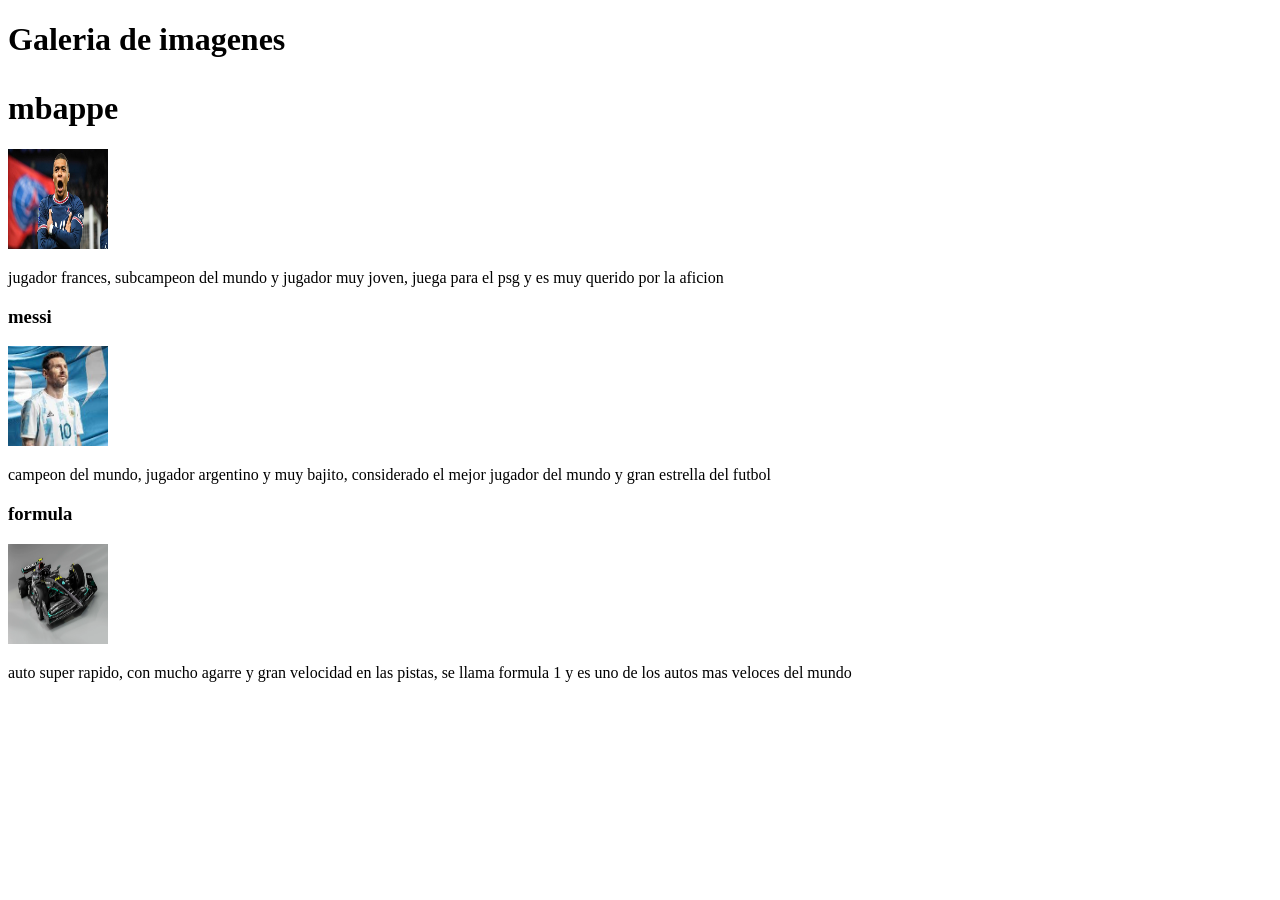
==== index.html @ 024c3510 "Imagenes filtros" ====
<!DOCTYPE html>
<html>
  <head>
    <link rel="stylesheet" href="style.css" />
    <meta charset="utf-8" />
  </head>

  <title>
    Galería de imágenes
  </title>

  <body>
    <h1>Galeria de imagenes<h1>
      <p/>
      <h1>mbappe</h1>
    <img id="imagen1" src="imagenes/mbappe.jpeg" width="100px" height="100px" />
    <p id="p1">
      jugador frances, subcampeon del mundo y jugador muy joven, juega para el
      psg y es muy querido por la aficion
    </p>
    <h3>messi</h3>
    <img id="imagen2" src="imagenes/messi.jpg" width="100px" height="100px" />
    <p id="p2">
      campeon del mundo, jugador argentino y muy bajito, considerado el mejor
      jugador del mundo y gran estrella del futbol
    </p>
    <h3>formula</h3>
    <img
      id="imagen3"
      src="imagenes/formula 1.webp"
      width="100px"
      height="100px"
    />
    <p id="p3">
        auto super rapido, con mucho agarre y gran velocidad en las pistas, se
        llama formula 1 y es uno de los autos mas veloces del mundo
      
  </body>
</html>
---- style.css ----
#titulo {
  color: red;
  font-size: 1200px;
  text-align: center;
  background-color: blue;
  text-shadow: 10px 12px black;
}
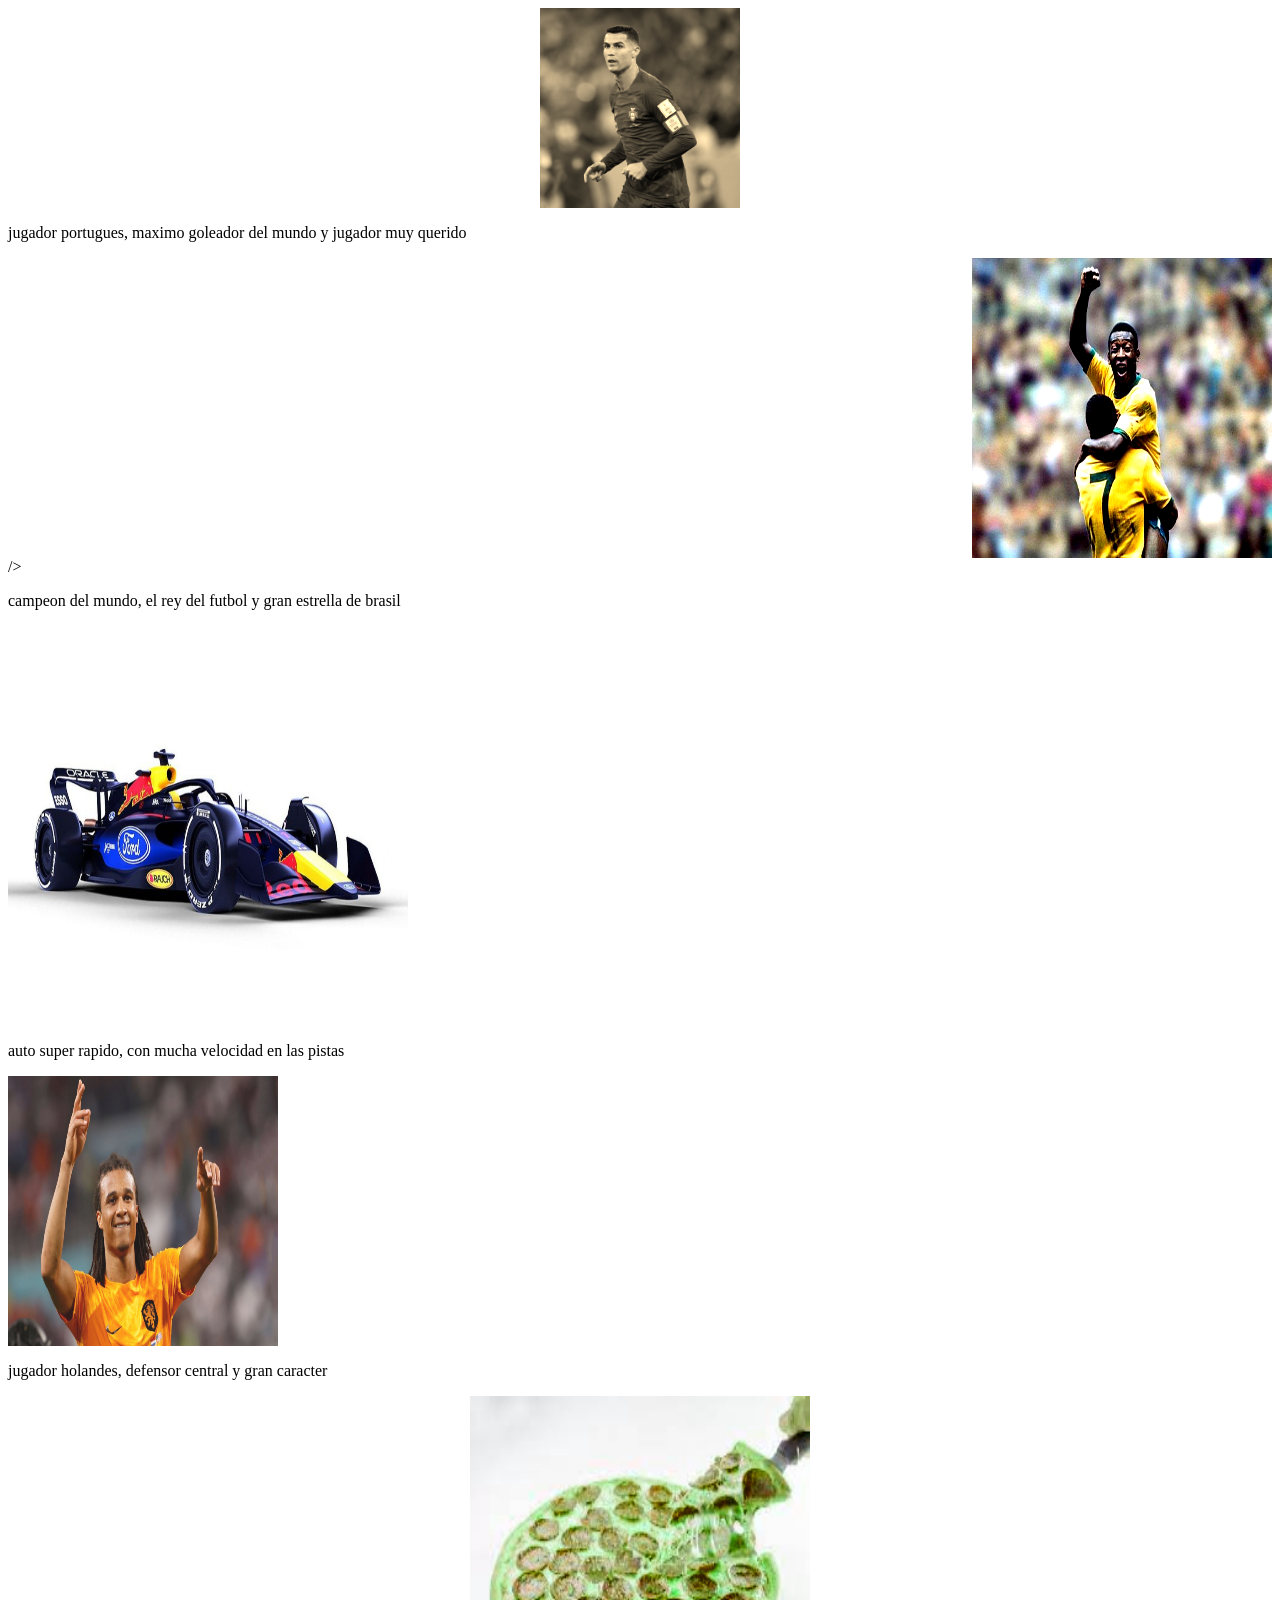
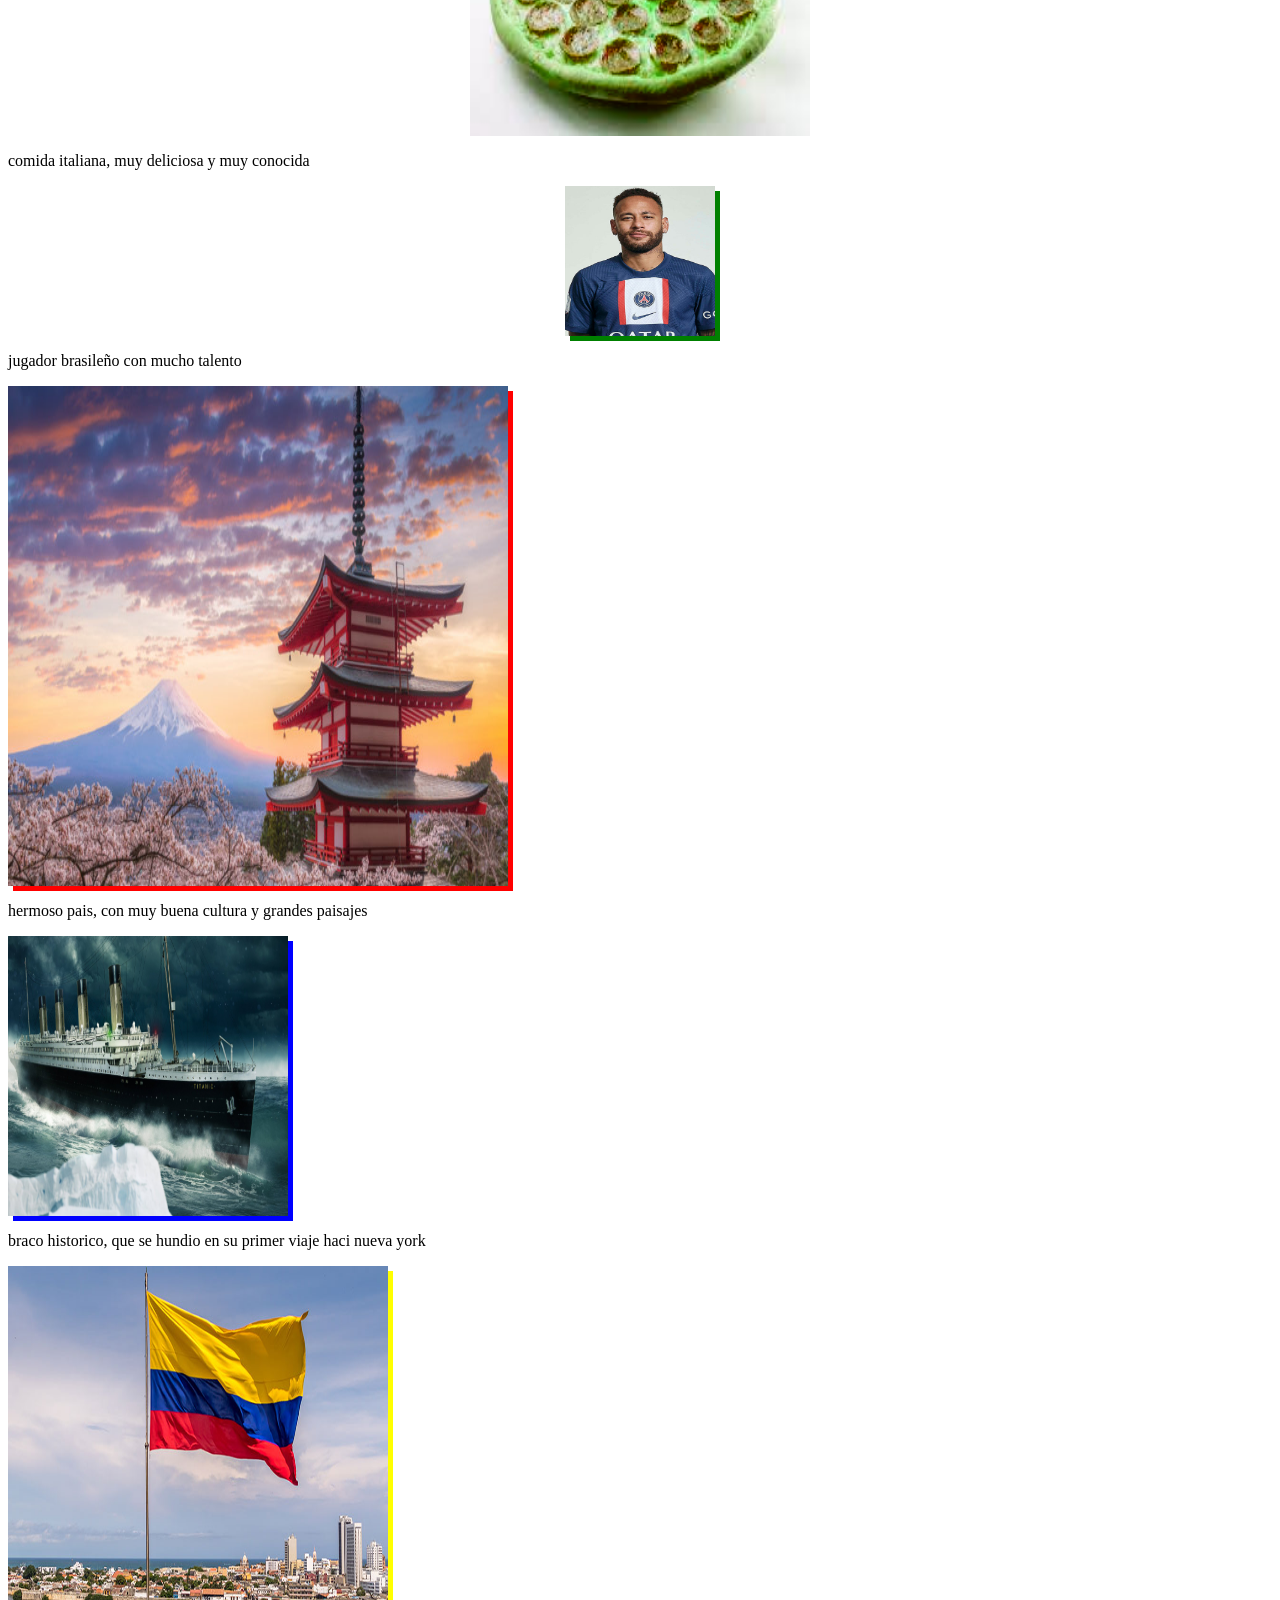
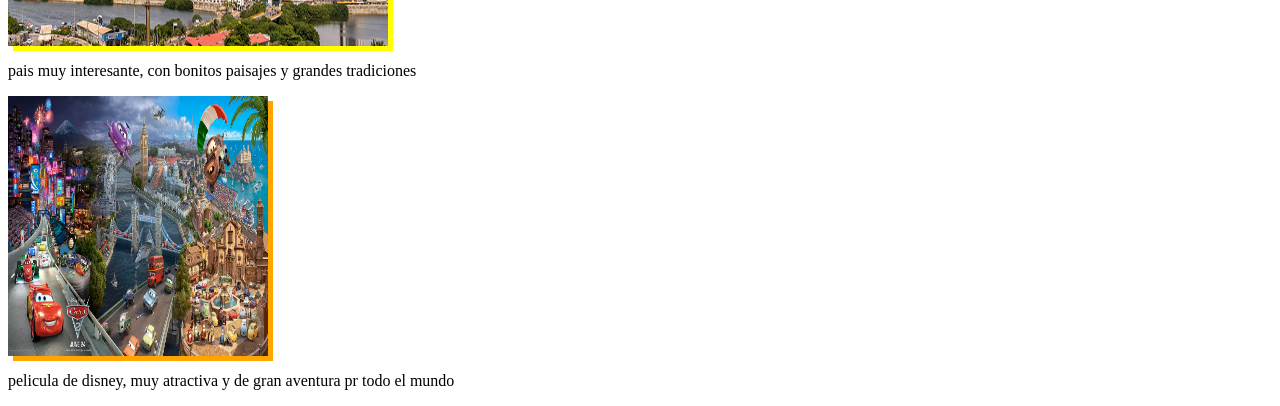
==== commit c612a4d3: "Tarea imágenes y filtros" ====
--- a/index.html
+++ b/index.html
@@ -8,32 +8,83 @@
   <title>
     Galería de imágenes
   </title>
+  <head>
 
   <body>
-    <h1>Galeria de imagenes<h1>
-      <p/>
-      <h1>mbappe</h1>
-    <img id="imagen1" src="imagenes/mbappe.jpeg" width="100px" height="100px" />
-    <p id="p1">
-      jugador frances, subcampeon del mundo y jugador muy joven, juega para el
-      psg y es muy querido por la aficion
-    </p>
-    <h3>messi</h3>
-    <img id="imagen2" src="imagenes/messi.jpg" width="100px" height="100px" />
-    <p id="p2">
-      campeon del mundo, jugador argentino y muy bajito, considerado el mejor
-      jugador del mundo y gran estrella del futbol
-    </p>
-    <h3>formula</h3>
+  
+
+    <img id="imagen1" src="imagenes/cristiano ronaldo.webp" width="200px" height="200px" />
+    <p id="p1">jugador portugues, maximo goleador del mundo y jugador muy querido </p>
+    <img
+    id="imagen2"
+    src="imagenes/pele.jpg"
+    width="300px" height="300px" />
+  />
+  <p id="p2">campeon del mundo, el rey del futbol y gran estrella de brasil </p>
     <img
       id="imagen3"
-      src="imagenes/formula 1.webp"
-      width="100px"
-      height="100px"
+      src="imagenes/red bull.jpg"
+      width="400px"
+      height="400px"
     />
     <p id="p3">
-        auto super rapido, con mucho agarre y gran velocidad en las pistas, se
-        llama formula 1 y es uno de los autos mas veloces del mundo
-      
+        auto super rapido, con mucha velocidad en las pistas </p>
+        <img
+      id="imagen4"
+      src="imagenes/Ake.jpg"
+      width="270px"
+      height="270px"
+    />
+    <p id="p4">
+      jugador holandes, defensor central y gran caracter </p>
+      <img
+      id="imagen5"
+      src="imagenes/pizza.jpg"
+      width="340px"
+      height="340px"
+    />
+    <p id="p5">
+      comida italiana, muy deliciosa y muy conocida </p>
+      <img
+      id="imagen6"
+      src="imagenes/neymar.jpg"
+      width="150px"
+      height="150px"
+    />
+    <p id="p6">
+      jugador brasileño con mucho talento </p>
+      <img
+      id="imagen7"
+      src="imagenes/japon.jpg"
+      width="500px"
+      height="500px"
+    />
+    <p id="p7">
+      hermoso pais, con muy buena cultura y grandes paisajes </p>
+      <img
+      id="imagen8"
+      src="imagenes/titanic.jpg.crdownload"
+      width="280px"
+      height="280px"
+    />
+    <p id="p8">
+      braco historico, que se hundio en su primer viaje haci nueva york </p>
+      <img
+      id="imagen9"
+      src="imagenes/colombia.jpg"
+      width="380px"
+      height="380px"
+    />
+    <p id="p9">
+      pais muy interesante, con bonitos paisajes y grandes tradiciones </p>
+      <img
+      id="imagen10"
+      src="imagenes/CARS2.jpg.crdownload"
+      width="260px"
+      height="260px"
+    />
+    <p id="p10">
+      pelicula de disney, muy atractiva y de gran aventura pr todo el mundo </p>
+
   </body>
 </html>
--- a/style.css
+++ b/style.css
@@ -1,7 +1,77 @@
-#titulo {
-  color: red;
-  font-size: 1200px;
-  text-align: center;
-  background-color: blue;
-  text-shadow: 10px 12px black;
+#imagen1 {
+  display: block;
+  margin-left: auto;
+  margin-right: auto;
+  filter: grayscale(100px);
+  filter: sepia(250%);
 }
+
+#imagen2 {
+  display: block;
+  margin-left: auto;
+  filter: grayscale(50px);
+  filter: contrast(150%);
+}
+
+#imagen3 {
+  display: block;
+  margin-right: auto;
+  filter: grayscale(100px);
+  filter: brightness(100%);
+}
+
+#imagen4 {
+  display: block;
+  margin-left: auto(40px);
+  margin-right: auto;
+  filter: grayscale(100px);
+  filter: opacity(90%);
+}
+
+#imagen5 {
+  display: block;
+  margin-left: auto;
+  margin-right: auto;
+  filter: grayscale(100px);
+  filter: hue-rotate(60deg);
+}
+
+#imagen6 {
+  display: block;
+  margin-left: auto;
+  margin-right: auto;
+  filter: grayscale(100px);
+  filter: drop-shadow(5px 5px green);
+}
+
+#imagen7 {
+  display: block;
+  margin-left: auto(20px);
+  margin-right: auto;
+  filter: grayscale(80px);
+  filter: drop-shadow(5px 5px red);
+}
+
+#imagen8 {
+  display: block;
+  margin-left: auto(12px);
+  margin-right: auto;
+  filter: grayscale(80px);
+  filter: drop-shadow(5px 5px blue);
+}
+
+#imagen9 {
+  display: block;
+  margin-left: auto(7px);
+  margin-right: auto;
+  filter: grayscale(80px);
+  filter: drop-shadow(5px 5px yellow);
+}
+
+#imagen10 {
+  display: block;
+  margin-left: auto(10px);
+  margin-right: auto;
+  filter: grayscale(80px);
+  filter: drop-shadow(5px 5px orange);
+}
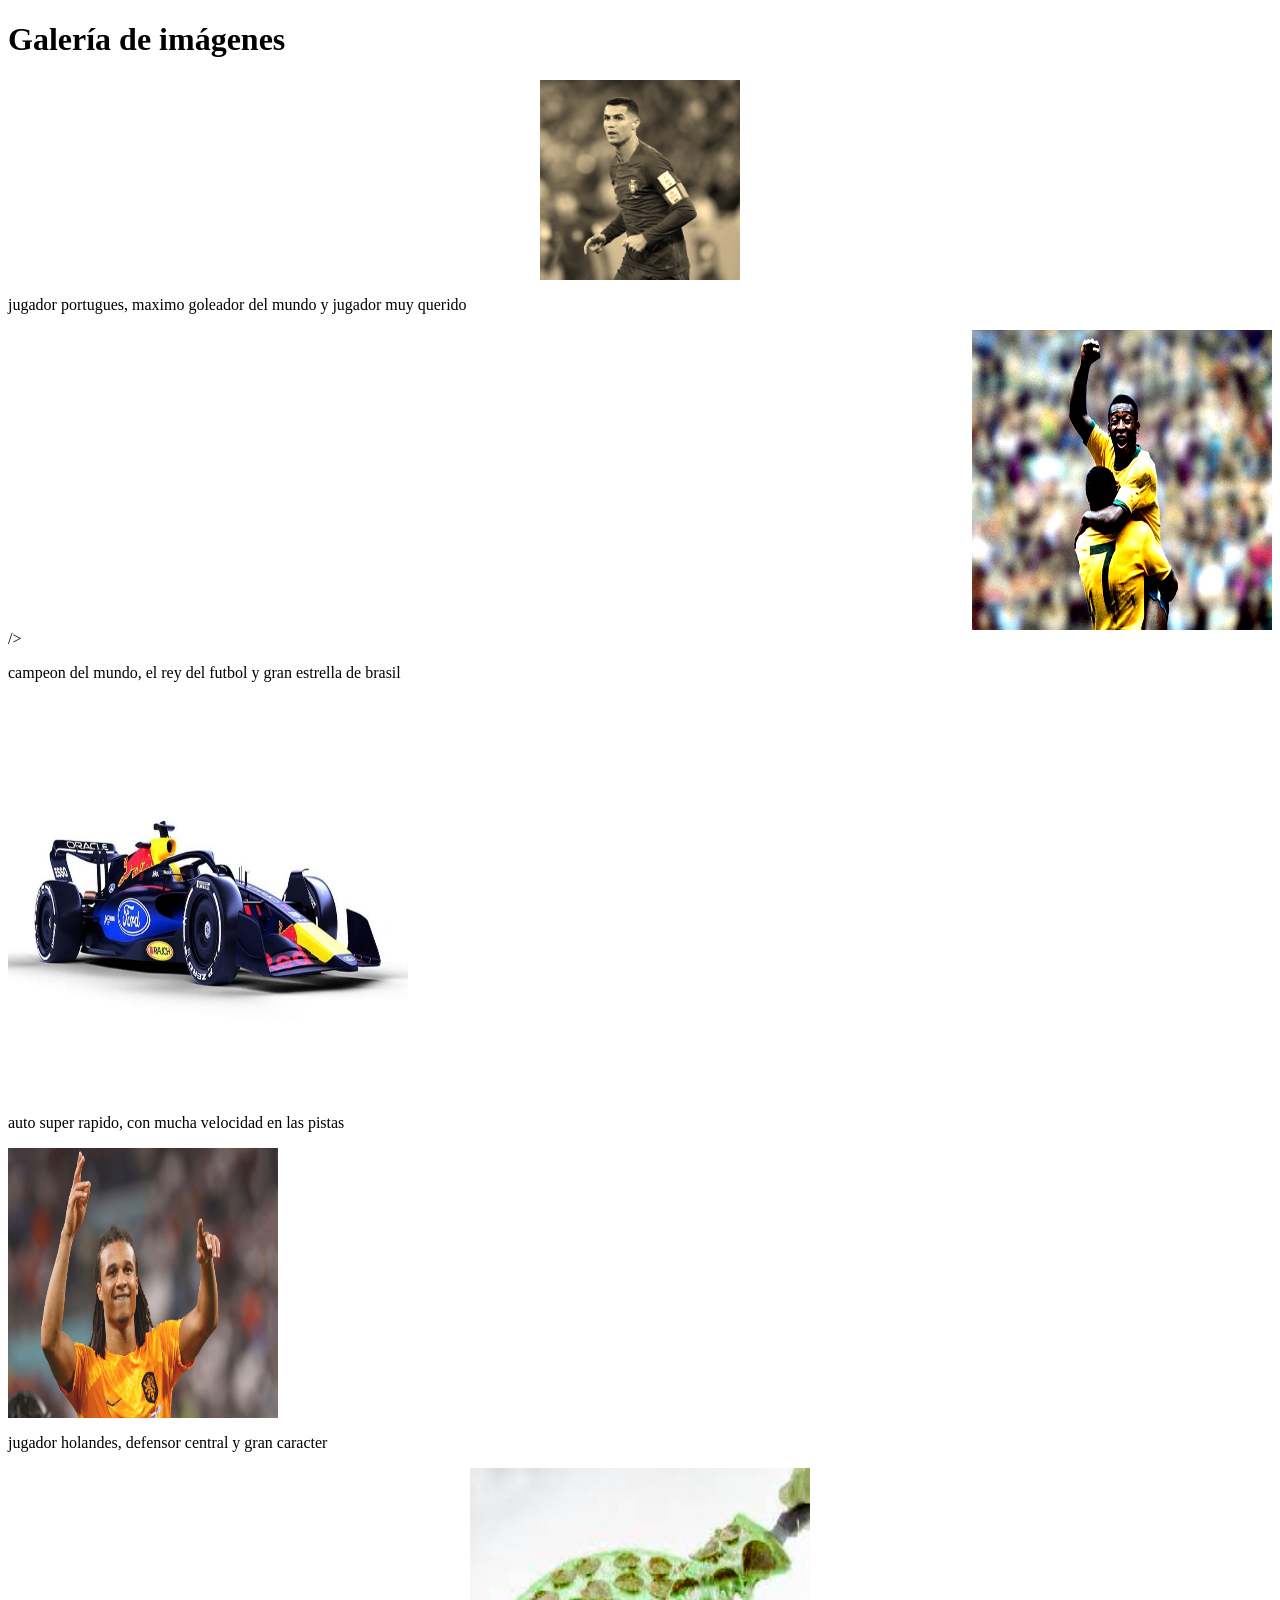
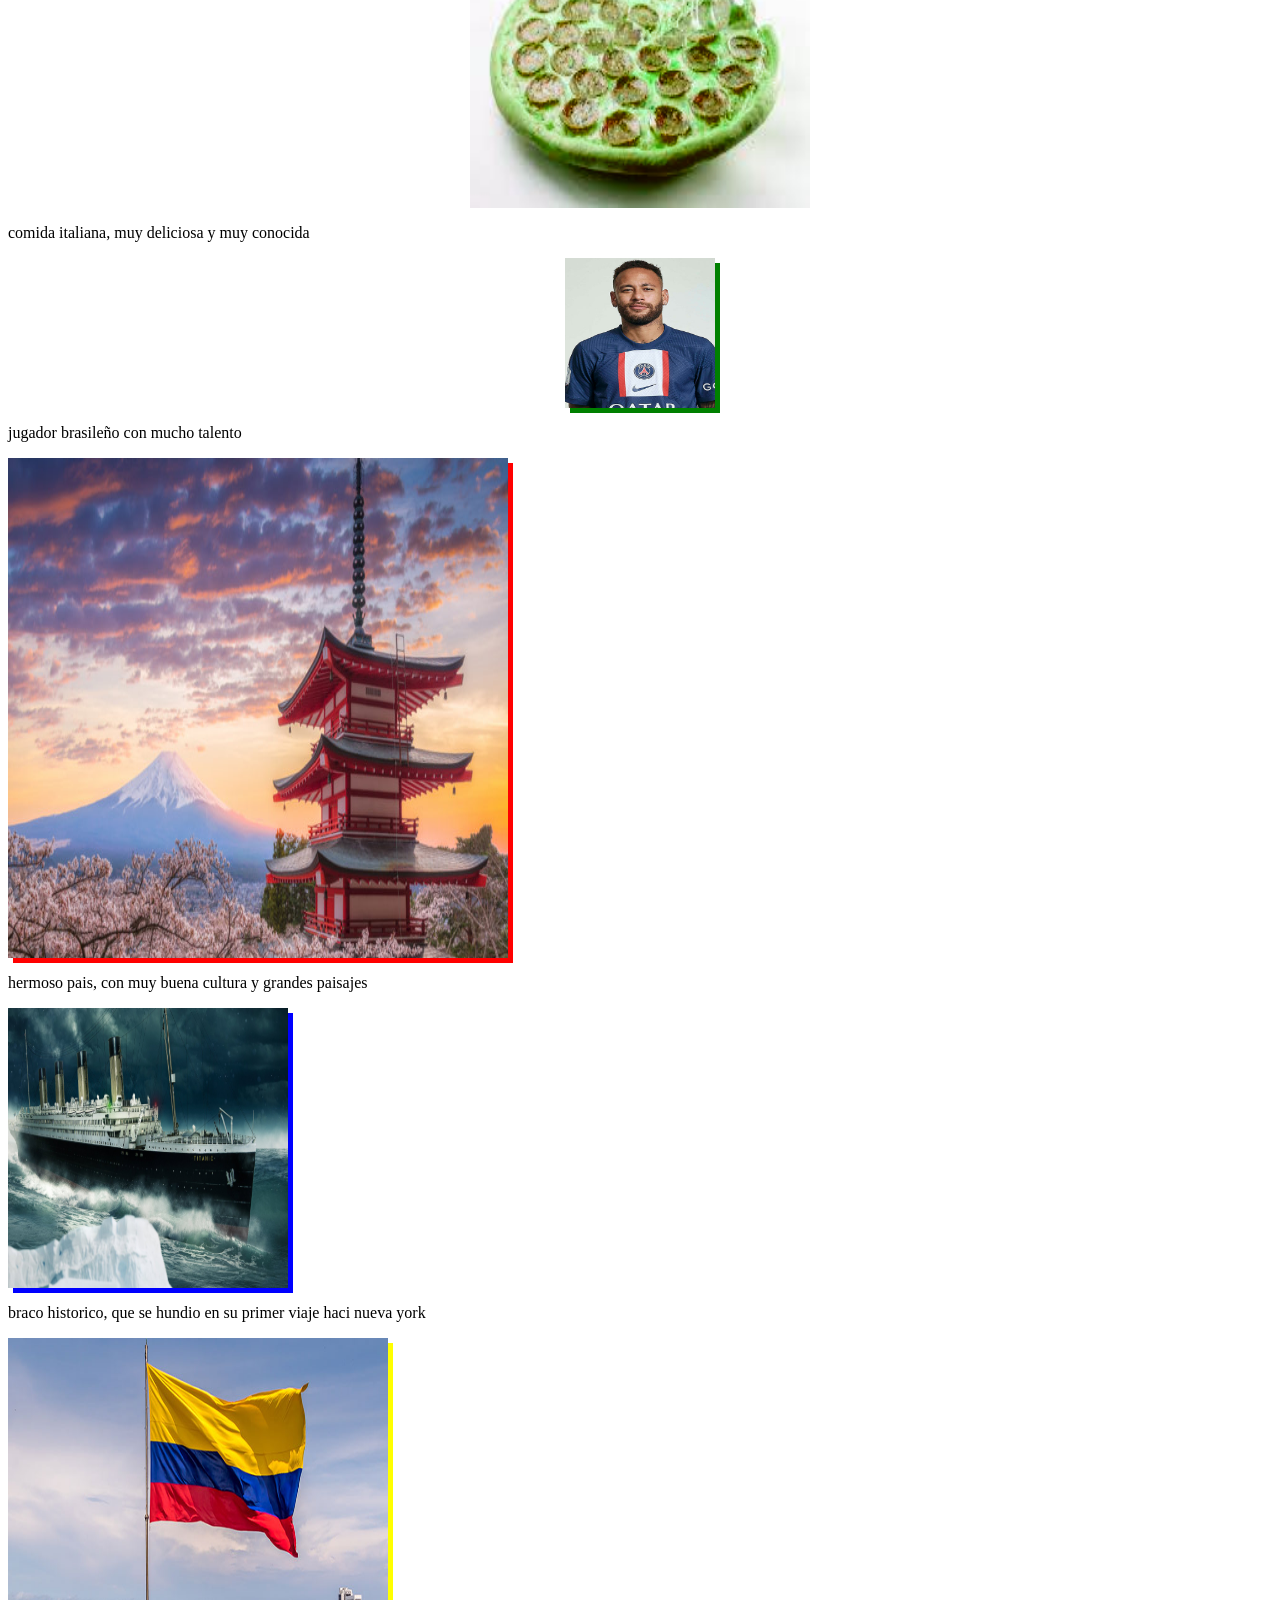
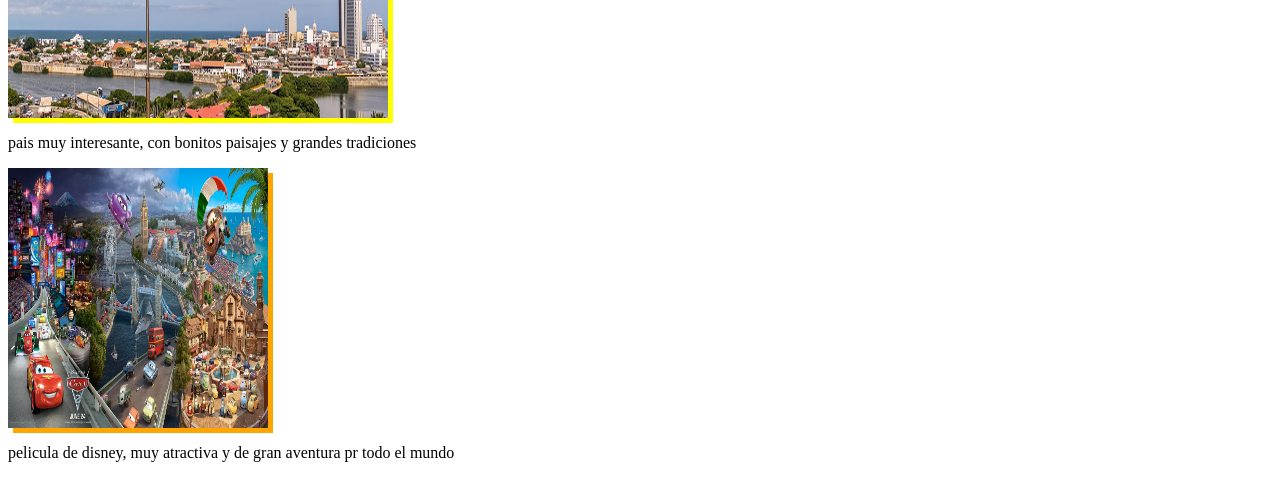
==== commit 303bb7c1: "Tarea imágenes y filtros" ====
--- a/index.html
+++ b/index.html
@@ -5,9 +5,7 @@
     <meta charset="utf-8" />
   </head>
 
-  <title>
-    Galería de imágenes
-  </title>
+  <h1>Galería de imágenes</h1>
   <head>
 
   <body>
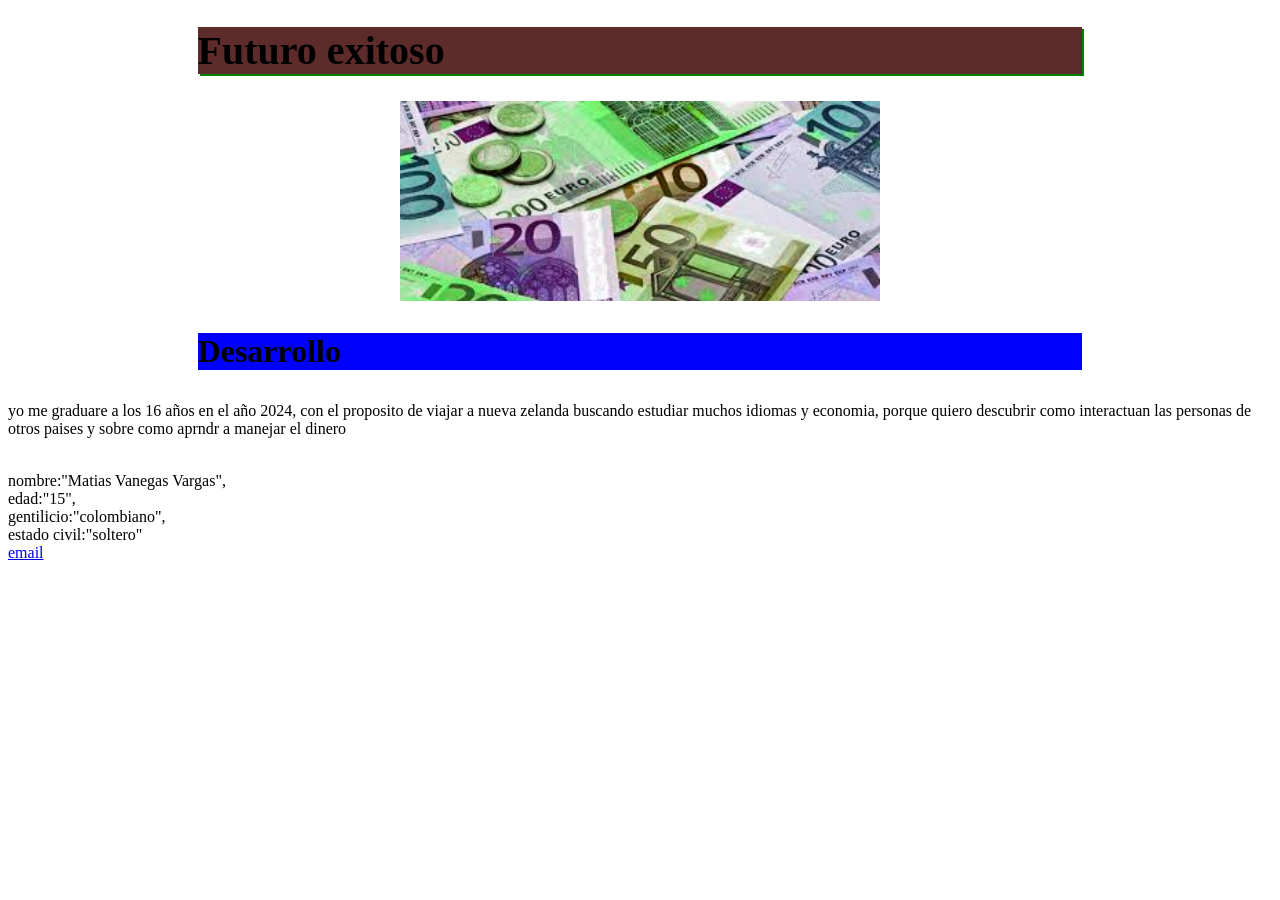
==== commit b5e19c76: "Acumulativa" ====
--- a/index.html
+++ b/index.html
@@ -1,88 +1,41 @@
 <!DOCTYPE html>
 <html>
   <head>
+    <meta charset="utf-8" />
+    <link rel="preconnect" href="https://fonts.googleapis.com" />
+    <link rel="preconnect" href="https://fonts.gstatic.com" crossorigin />
+    <link
+      href="https://fonts.googleapis.com/css2?family=Montserrat:wght@400;700&display=swap"
+      rel="stylesheet"
+    />
     <link rel="stylesheet" href="style.css" />
-    <meta charset="utf-8" />
+    <title>Evaluación acumulativa</title>
   </head>
 
-  <h1>Galería de imágenes</h1>
-  <head>
+  <header>
+    <h1>Futuro exitoso</h1>
+  </header>
+  <body>
+    <img id="imagen1" src="imagenes/dinero.jpg" width "200px" height="200px" />
+    <h3>Desarrollo</h3>
+    <p>
+      yo me graduare a los 16 años en el año 2024, con el proposito de viajar a
+      nueva zelanda buscando estudiar muchos idiomas y economia, porque quiero
+      descubrir como interactuan las personas de otros paises y sobre como
+      aprndr a manejar el dinero
+      <br /><br />
+    </p>
+  </body>
 
-  <body>
-  
-
-    <img id="imagen1" src="imagenes/cristiano ronaldo.webp" width="200px" height="200px" />
-    <p id="p1">jugador portugues, maximo goleador del mundo y jugador muy querido </p>
-    <img
-    id="imagen2"
-    src="imagenes/pele.jpg"
-    width="300px" height="300px" />
-  />
-  <p id="p2">campeon del mundo, el rey del futbol y gran estrella de brasil </p>
-    <img
-      id="imagen3"
-      src="imagenes/red bull.jpg"
-      width="400px"
-      height="400px"
-    />
-    <p id="p3">
-        auto super rapido, con mucha velocidad en las pistas </p>
-        <img
-      id="imagen4"
-      src="imagenes/Ake.jpg"
-      width="270px"
-      height="270px"
-    />
-    <p id="p4">
-      jugador holandes, defensor central y gran caracter </p>
-      <img
-      id="imagen5"
-      src="imagenes/pizza.jpg"
-      width="340px"
-      height="340px"
-    />
-    <p id="p5">
-      comida italiana, muy deliciosa y muy conocida </p>
-      <img
-      id="imagen6"
-      src="imagenes/neymar.jpg"
-      width="150px"
-      height="150px"
-    />
-    <p id="p6">
-      jugador brasileño con mucho talento </p>
-      <img
-      id="imagen7"
-      src="imagenes/japon.jpg"
-      width="500px"
-      height="500px"
-    />
-    <p id="p7">
-      hermoso pais, con muy buena cultura y grandes paisajes </p>
-      <img
-      id="imagen8"
-      src="imagenes/titanic.jpg.crdownload"
-      width="280px"
-      height="280px"
-    />
-    <p id="p8">
-      braco historico, que se hundio en su primer viaje haci nueva york </p>
-      <img
-      id="imagen9"
-      src="imagenes/colombia.jpg"
-      width="380px"
-      height="380px"
-    />
-    <p id="p9">
-      pais muy interesante, con bonitos paisajes y grandes tradiciones </p>
-      <img
-      id="imagen10"
-      src="imagenes/CARS2.jpg.crdownload"
-      width="260px"
-      height="260px"
-    />
-    <p id="p10">
-      pelicula de disney, muy atractiva y de gran aventura pr todo el mundo </p>
-
-  </body>
+  <footer>
+    nombre:"Matias Vanegas Vargas",
+    <br />
+    edad:"15",
+    <br />
+    gentilicio:"colombiano",
+    <br />
+    estado civil:"soltero"
+    <br />
+    <a href="matias.vanegasvargas@bethlemitasbello.edu.co">email</a>
+  </footer>
 </html>
--- a/style.css
+++ b/style.css
@@ -1,77 +1,34 @@
 #imagen1 {
   display: block;
-  margin-left: auto;
-  margin-right: auto;
-  filter: grayscale(100px);
-  filter: sepia(250%);
-}
-
-#imagen2 {
-  display: block;
-  margin-left: auto;
-  filter: grayscale(50px);
-  filter: contrast(150%);
-}
-
-#imagen3 {
-  display: block;
-  margin-right: auto;
-  filter: grayscale(100px);
-  filter: brightness(100%);
-}
-
-#imagen4 {
-  display: block;
-  margin-left: auto(40px);
-  margin-right: auto;
-  filter: grayscale(100px);
-  filter: opacity(90%);
-}
-
-#imagen5 {
-  display: block;
+  text-align: center;
   margin-left: auto;
   margin-right: auto;
   filter: grayscale(100px);
   filter: hue-rotate(60deg);
 }
 
-#imagen6 {
-  display: block;
+h1 {
+  background-color: red;
+  font-size: 2.5rem;
+  width: 70%;
   margin-left: auto;
   margin-right: auto;
-  filter: grayscale(100px);
-  filter: drop-shadow(5px 5px green);
+  filter: grayscale(80%) drop-shadow(2px 2px blue);
+  filter: grayscale(80%) drop-shadow(2px 2px green);
 }
 
-#imagen7 {
-  display: block;
-  margin-left: auto(20px);
+h3 {
+  background-color: blue;
+  font-size: 2rem;
+  width: 70%;
+  margin-left: auto;
   margin-right: auto;
-  filter: grayscale(80px);
-  filter: drop-shadow(5px 5px red);
 }
 
-#imagen8 {
-  display: block;
-  margin-left: auto(12px);
-  margin-right: auto;
-  filter: grayscale(80px);
-  filter: drop-shadow(5px 5px blue);
+#p {
+  color: green;
+  font-size: 50px;
+  text-align: center;
+  background-color: purple;
+  text-shadow: 10px 12px yellow;
 }
-
-#imagen9 {
-  display: block;
-  margin-left: auto(7px);
-  margin-right: auto;
-  filter: grayscale(80px);
-  filter: drop-shadow(5px 5px yellow);
-}
-
-#imagen10 {
-  display: block;
-  margin-left: auto(10px);
-  margin-right: auto;
-  filter: grayscale(80px);
-  filter: drop-shadow(5px 5px orange);
-}
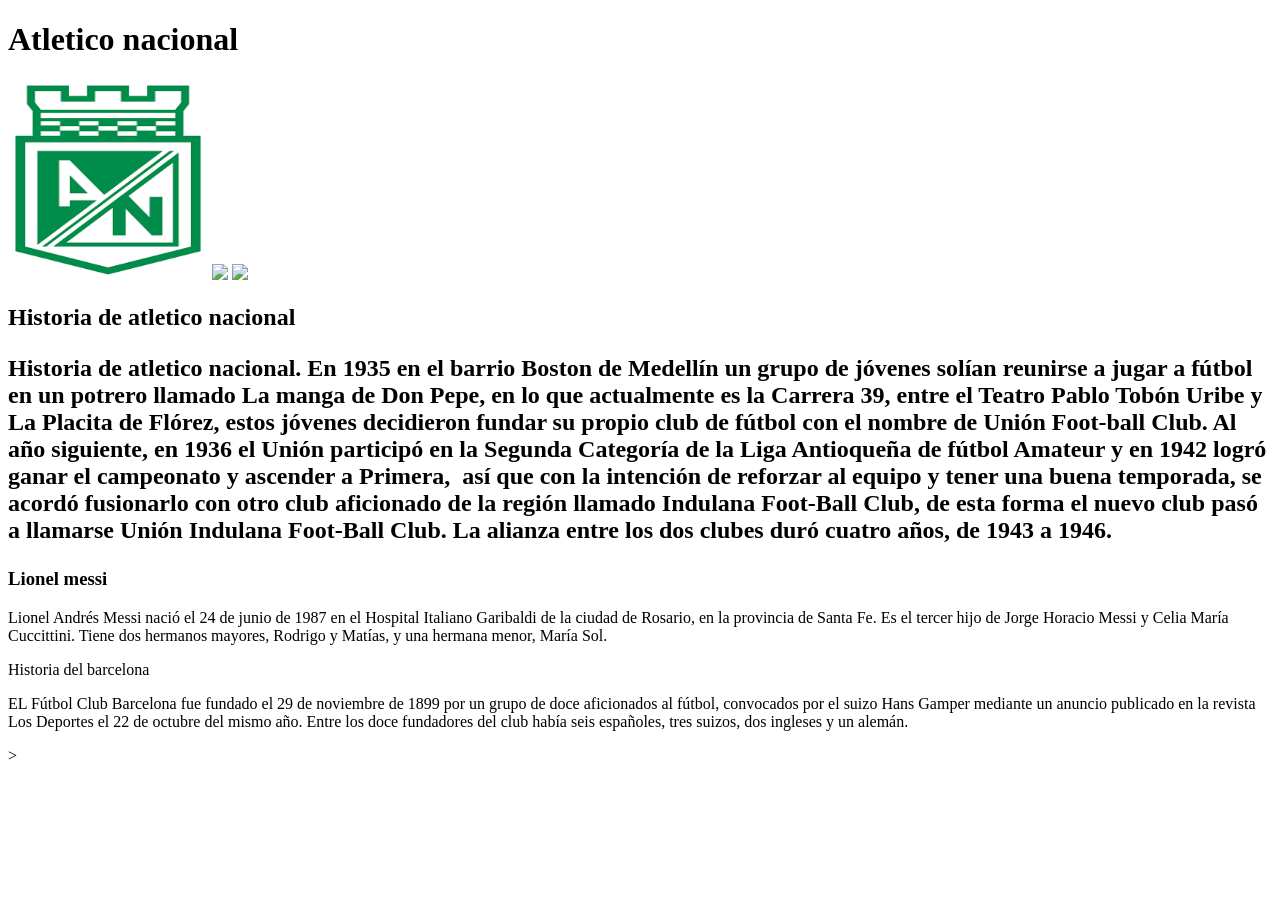
==== commit f066166f: "Reto steam sesión 4" ====
--- a/index.html
+++ b/index.html
@@ -1,41 +1,104 @@
 <!DOCTYPE html>
-<html>
+<html lang="en">
   <head>
-    <meta charset="utf-8" />
-    <link rel="preconnect" href="https://fonts.googleapis.com" />
-    <link rel="preconnect" href="https://fonts.gstatic.com" crossorigin />
-    <link
-      href="https://fonts.googleapis.com/css2?family=Montserrat:wght@400;700&display=swap"
-      rel="stylesheet"
+    <link rel="stylesheet" href="style.css" />
+    <title>RetoSteam sesion 4 grado 10</title>
+  </head>
+  <body>
+    <h1>Atletico nacional</h1>
+    <img
+      id="imagen1"
+      src="imagenes/nacional.png"
+      width="200px"
+      height="200px"
+      usemap="#image-map"
     />
-    <link rel="stylesheet" href="style.css" />
-    <title>Evaluación acumulativa</title>
-  </head>
+    <map name="image-map">
+      <area
+        title="Nacional"
+        href="atlnacional.com.co"
+        coords="7,199,179,127"
+        shape="rect"
+        <img
+        id="imagen2"
+        src="imagenes/messi.jpg"
+        usemap="#image-map"
+      />
+      <map name="image-map">
+        <area
+          title="Messi"
+          href="https://www.eluniversal.com.co/deportes/lionel-messi-cumplio-su-sueno-en-qatar-2022-HJ7658283"
+          coords="139,92,91"
+          shape="circle"
+          <img
+          id="imagen3"
+          src="imagenes/barcelona.png"
+          usemap="#image-map"
+        />
 
-  <header>
-    <h1>Futuro exitoso</h1>
-  </header>
-  <body>
-    <img id="imagen1" src="imagenes/dinero.jpg" width "200px" height="200px" />
-    <h3>Desarrollo</h3>
-    <p>
-      yo me graduare a los 16 años en el año 2024, con el proposito de viajar a
-      nueva zelanda buscando estudiar muchos idiomas y economia, porque quiero
-      descubrir como interactuan las personas de otros paises y sobre como
-      aprndr a manejar el dinero
-      <br /><br />
-    </p>
+        <map name="image-map">
+          <area
+            title="Barcelona F.C"
+            href="https://www.fcbarcelona.es/es/noticias/2899012/el-calendario-del-barca-en-el-mundial"
+            coords="51,68,1030,583,793,542"
+            shape="poly"
+          />
+
+          <img id="imagen4" src="imagenes/formula 1.avif" usemap="#image-map" />
+
+          <map name="image-map">
+            <area
+              title="Formula 1"
+              href="https://colombia.as.com/masdeporte/la-f1-consideraria-a-barranquilla-para-incluirla-en-el-calendario-n/"
+              coords="704,374,368"
+              shape="circle"
+            />
+
+            <img src="super-mario-bros.webp" usemap="#image-map" />
+
+            <map name="image-map">
+              <area
+                title="Super Mario Bros"
+                href="https://www.tycsports.com/gaming/super-mario-bros-la-pelicula-videojuegos-referencias-illumination-nintendo--id508077.html"
+                coords=""
+                shape="rect"
+              />
+            </map>
+            <h2>
+              Historia de atletico nacional
+              <h2>
+                <p>
+                  Historia de atletico nacional. En 1935 en el barrio Boston de
+                  Medellín un grupo de jóvenes solían reunirse a jugar a fútbol
+                  en un potrero llamado La manga de Don Pepe, en lo que
+                  actualmente es la Carrera 39, entre el Teatro Pablo Tobón
+                  Uribe y La Placita de Flórez, estos jóvenes decidieron fundar
+                  su propio club de fútbol con el nombre de Unión Foot-ball
+                  Club.​ Al año siguiente, en 1936 el Unión participó en la
+                  Segunda Categoría de la Liga Antioqueña de fútbol Amateur y en
+                  1942 logró ganar el campeonato y ascender a Primera, ​ así que
+                  con la intención de reforzar al equipo y tener una buena
+                  temporada, se acordó fusionarlo con otro club aficionado de la
+                  región llamado Indulana Foot-Ball Club, de esta forma el nuevo
+                  club pasó a llamarse Unión Indulana Foot-Ball Club. La alianza
+                  entre los dos clubes duró cuatro años, de 1943 a 1946.
+                </p>
+                <h3>Lionel messi</h3>
+                <p>
+                  Lionel Andrés Messi nació el 24 de junio de 1987 en el
+                  Hospital Italiano Garibaldi de la ciudad de Rosario, en la
+                  provincia de Santa Fe. Es el tercer hijo de Jorge Horacio
+                  Messi y Celia María Cuccittini. Tiene dos hermanos mayores,
+                  Rodrigo y Matías, y una hermana menor, María Sol.
+                </p>
+              </h4> Historia del barcelona</h4>
+              <p>
+                  EL Fútbol Club Barcelona fue fundado el 29 de noviembre de 1899 por un grupo de doce aficionados al fútbol,
+                   convocados por el suizo Hans Gamper mediante un anuncio publicado en la revista Los Deportes el 22 de octubre del mismo año. Entre los doce fundadores del club había seis españoles, tres suizos, dos ingleses y un alemán.
+              </p>
+          ></map
+        ></map
+      ></map
+    >
   </body>
-
-  <footer>
-    nombre:"Matias Vanegas Vargas",
-    <br />
-    edad:"15",
-    <br />
-    gentilicio:"colombiano",
-    <br />
-    estado civil:"soltero"
-    <br />
-    <a href="matias.vanegasvargas@bethlemitasbello.edu.co">email</a>
-  </footer>
 </html>
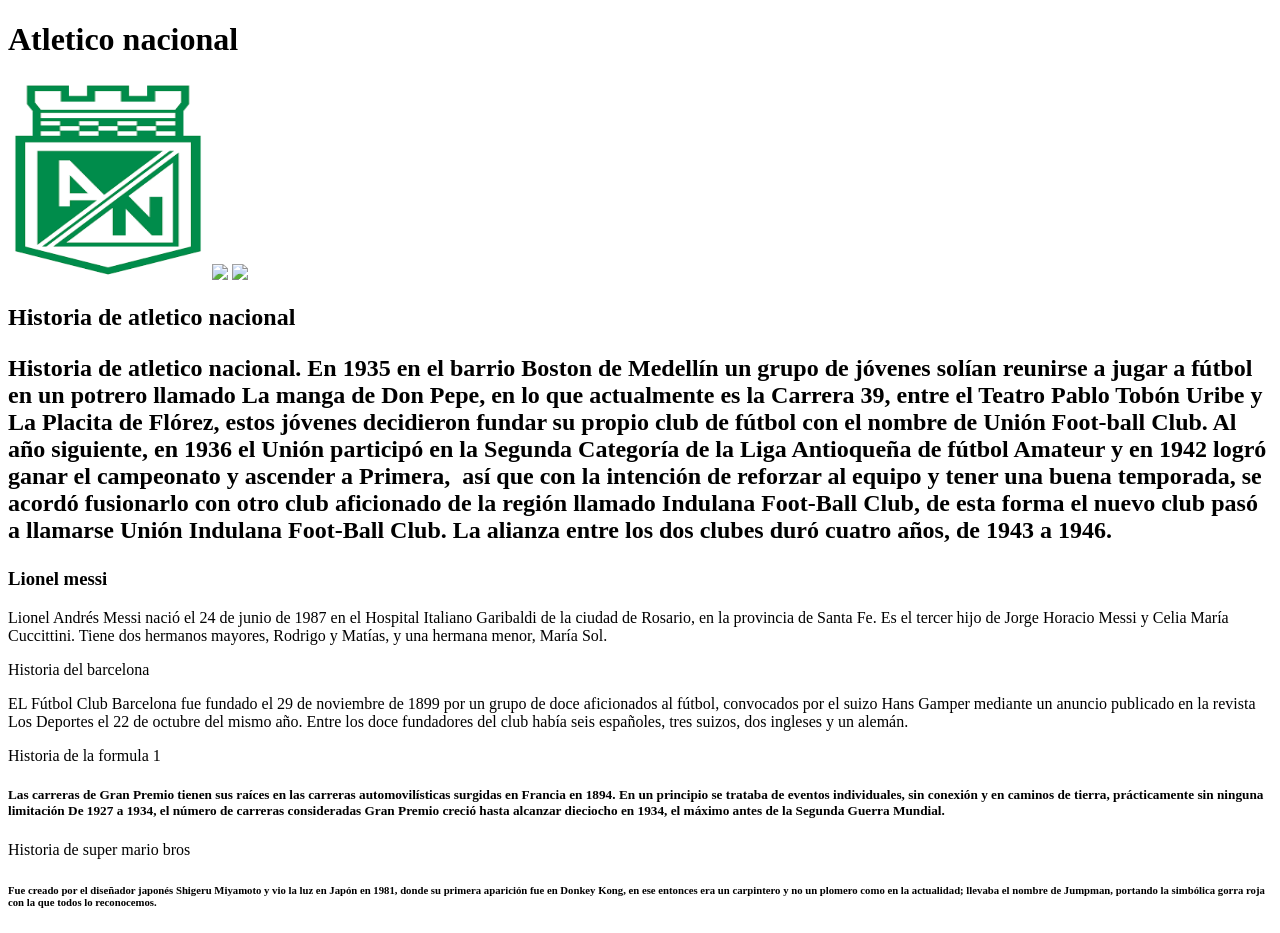
==== commit b7eca6d2: "Tarea steam sesión 4" ====
--- a/index.html
+++ b/index.html
@@ -91,14 +91,25 @@
                   Messi y Celia María Cuccittini. Tiene dos hermanos mayores,
                   Rodrigo y Matías, y una hermana menor, María Sol.
                 </p>
-              </h4> Historia del barcelona</h4>
+              </h4>Historia del barcelona</h4>
               <p>
                   EL Fútbol Club Barcelona fue fundado el 29 de noviembre de 1899 por un grupo de doce aficionados al fútbol,
-                   convocados por el suizo Hans Gamper mediante un anuncio publicado en la revista Los Deportes el 22 de octubre del mismo año. Entre los doce fundadores del club había seis españoles, tres suizos, dos ingleses y un alemán.
+                   convocados por el suizo Hans Gamper mediante un anuncio publicado en la revista Los Deportes el 22 de octubre del mismo año.
+                    Entre los doce fundadores del club había seis españoles, tres suizos, dos ingleses y un alemán.
               </p>
-          ></map
-        ></map
-      ></map
-    >
+            </h5>Historia de la formula 1<h5>
+              <p>
+                  Las carreras de Gran Premio tienen sus raíces en las carreras automovilísticas surgidas en Francia en 1894.
+                   En un principio se trataba de eventos individuales, sin conexión y en caminos de tierra,
+                    prácticamente sin ninguna limitación​ De 1927 a 1934,
+                   el número de carreras consideradas Gran Premio creció hasta alcanzar dieciocho en 1934,
+                    el máximo antes de la Segunda Guerra Mundial.
+              </p>
+            </h6>Historia de super mario bros<h6>
+              <p>
+                  Fue creado por el diseñador japonés Shigeru Miyamoto y vio la luz en Japón en 1981, donde su primera aparición fue en Donkey Kong,
+                   en ese entonces era un carpintero y no un plomero como en la actualidad;
+                   llevaba el nombre de Jumpman, portando la simbólica gorra roja con la que todos lo reconocemos. 
+              </p>
   </body>
 </html>
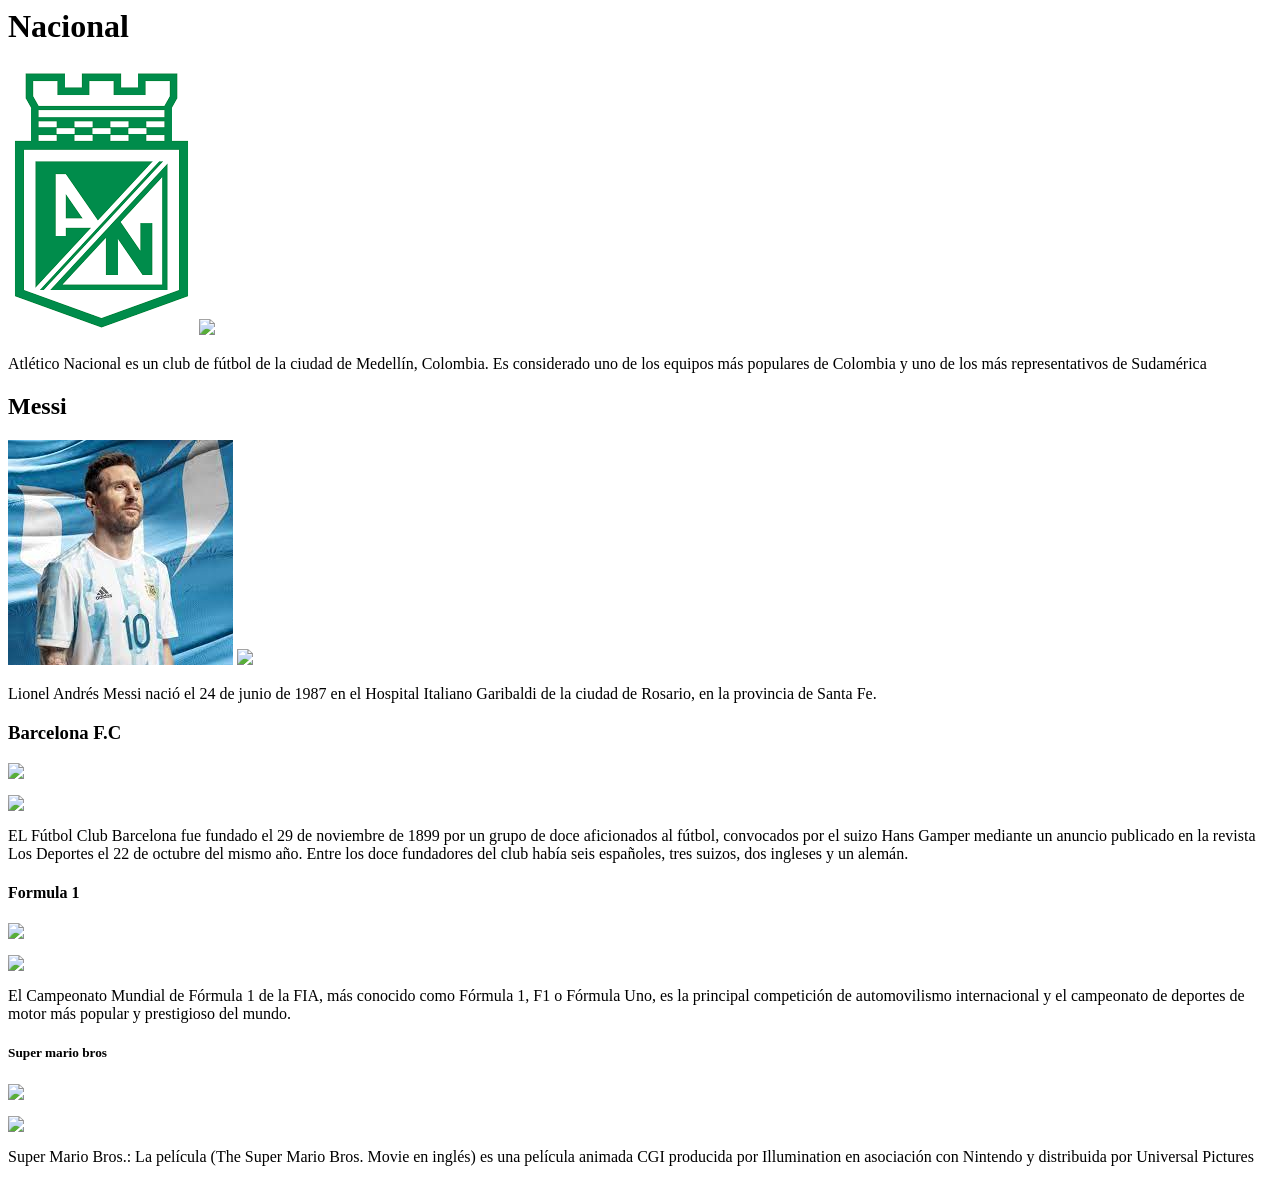
==== commit 4b80ecd6: "Reto steam 4" ====
--- a/index.html
+++ b/index.html
@@ -1,115 +1,69 @@
-<!DOCTYPE html>
-<html lang="en">
-  <head>
-    <link rel="stylesheet" href="style.css" />
-    <title>RetoSteam sesion 4 grado 10</title>
+<DOCTYPE html>
+  <html>
+    <head>
+      <link rel="stylesheet" href="style.css" />
+      <meta charset="utf-8" />
+    </head>
+    <title>
+      Reto Steam sesion 4
+    </title>
   </head>
-  <body>
-    <h1>Atletico nacional</h1>
-    <img
-      id="imagen1"
-      src="imagenes/nacional.png"
-      width="200px"
-      height="200px"
-      usemap="#image-map"
-    />
+  <h1>Nacional</h1>
+    <img src="imagenes/nacional.png" usemap="#image-map">
+
     <map name="image-map">
-      <area
-        title="Nacional"
-        href="atlnacional.com.co"
-        coords="7,199,179,127"
-        shape="rect"
-        <img
-        id="imagen2"
-        src="imagenes/messi.jpg"
-        usemap="#image-map"
-      />
-      <map name="image-map">
-        <area
-          title="Messi"
-          href="https://www.eluniversal.com.co/deportes/lionel-messi-cumplio-su-sueno-en-qatar-2022-HJ7658283"
-          coords="139,92,91"
-          shape="circle"
-          <img
-          id="imagen3"
-          src="imagenes/barcelona.png"
-          usemap="#image-map"
-        />
+        <img src="nacional.png" usemap="#image-map">
+
+<map name="image-map">
+    <area title="Nacional" href="atlnacional.com.co" coords="7,199,179,127" shape="rect">
+    </map>
+        <p id="parrafo1">Atlético Nacional es un club de fútbol de la ciudad de Medellín, Colombia.
+           Es considerado uno de los equipos más populares de Colombia y uno de los más representativos de Sudamérica</p>
+ </map>
+ 
+ <h2>Messi</h2>
+  <img src="imagenes/messi.jpg" usemap="#image-map">
+  <map name="image-map">
+    <img src="messi.jpg" usemap="#image-map">
+
+<map name="image-map">
+    <area title="messi" href="https://www.eluniversal.com.co/deportes/lionel-messi-cumplio-su-sueno-en-qatar-2022-HJ7658283" coords="139,92,91" shape="circle">
+</map>
+<p id="parrafo2">Lionel Andrés Messi nació el 24 de junio de 1987 en el
+    Hospital Italiano Garibaldi de la ciudad de Rosario, en la
+    provincia de Santa Fe.
+    </p>
+  
+  <h3>Barcelona F.C</h3> 
+    <img src="imagenes/barcelona.jpg." usemap="#image-map"> <p>
+        <img src="barcelona.jpg" usemap="#image-map">
 
         <map name="image-map">
-          <area
-            title="Barcelona F.C"
-            href="https://www.fcbarcelona.es/es/noticias/2899012/el-calendario-del-barca-en-el-mundial"
-            coords="51,68,1030,583,793,542"
-            shape="poly"
-          />
+            <area title="Historia" href="https://www.fcbarcelona.es/es/noticias/2899012/el-calendario-del-barca-en-el-mundial" coords="51,68,1030,583,793,542" shape="poly">
+        </map>
+        <p id="parrafo3">EL Fútbol Club Barcelona fue fundado el 29 de noviembre de 1899 por un grupo de doce aficionados al fútbol,
+            convocados por el suizo Hans Gamper mediante un anuncio publicado en la revista Los Deportes el 22 de octubre del mismo año.
+             Entre los doce fundadores del club había seis españoles, tres suizos, dos ingleses y un alemán.
+       </p>
 
-          <img id="imagen4" src="imagenes/formula 1.avif" usemap="#image-map" />
-
-          <map name="image-map">
-            <area
-              title="Formula 1"
-              href="https://colombia.as.com/masdeporte/la-f1-consideraria-a-barranquilla-para-incluirla-en-el-calendario-n/"
-              coords="704,374,368"
-              shape="circle"
-            />
-
-            <img src="super-mario-bros.webp" usemap="#image-map" />
+       <h4>Formula 1</h4> 
+        <img src="imagenes/formula1.webp" usemap="#image-map"> <p>
+            <img src="formula1.webp" usemap="#image-map">
 
             <map name="image-map">
-              <area
-                title="Super Mario Bros"
-                href="https://www.tycsports.com/gaming/super-mario-bros-la-pelicula-videojuegos-referencias-illumination-nintendo--id508077.html"
-                coords=""
-                shape="rect"
-              />
+                <area title="Formula 1" href="https://colombia.as.com/masdeporte/la-f1-consideraria-a-barranquilla-para-incluirla-en-el-calendario-n/" coords="704,374,368" shape="rect">
             </map>
-            <h2>
-              Historia de atletico nacional
-              <h2>
-                <p>
-                  Historia de atletico nacional. En 1935 en el barrio Boston de
-                  Medellín un grupo de jóvenes solían reunirse a jugar a fútbol
-                  en un potrero llamado La manga de Don Pepe, en lo que
-                  actualmente es la Carrera 39, entre el Teatro Pablo Tobón
-                  Uribe y La Placita de Flórez, estos jóvenes decidieron fundar
-                  su propio club de fútbol con el nombre de Unión Foot-ball
-                  Club.​ Al año siguiente, en 1936 el Unión participó en la
-                  Segunda Categoría de la Liga Antioqueña de fútbol Amateur y en
-                  1942 logró ganar el campeonato y ascender a Primera, ​ así que
-                  con la intención de reforzar al equipo y tener una buena
-                  temporada, se acordó fusionarlo con otro club aficionado de la
-                  región llamado Indulana Foot-Ball Club, de esta forma el nuevo
-                  club pasó a llamarse Unión Indulana Foot-Ball Club. La alianza
-                  entre los dos clubes duró cuatro años, de 1943 a 1946.
-                </p>
-                <h3>Lionel messi</h3>
-                <p>
-                  Lionel Andrés Messi nació el 24 de junio de 1987 en el
-                  Hospital Italiano Garibaldi de la ciudad de Rosario, en la
-                  provincia de Santa Fe. Es el tercer hijo de Jorge Horacio
-                  Messi y Celia María Cuccittini. Tiene dos hermanos mayores,
-                  Rodrigo y Matías, y una hermana menor, María Sol.
-                </p>
-              </h4>Historia del barcelona</h4>
-              <p>
-                  EL Fútbol Club Barcelona fue fundado el 29 de noviembre de 1899 por un grupo de doce aficionados al fútbol,
-                   convocados por el suizo Hans Gamper mediante un anuncio publicado en la revista Los Deportes el 22 de octubre del mismo año.
-                    Entre los doce fundadores del club había seis españoles, tres suizos, dos ingleses y un alemán.
-              </p>
-            </h5>Historia de la formula 1<h5>
-              <p>
-                  Las carreras de Gran Premio tienen sus raíces en las carreras automovilísticas surgidas en Francia en 1894.
-                   En un principio se trataba de eventos individuales, sin conexión y en caminos de tierra,
-                    prácticamente sin ninguna limitación​ De 1927 a 1934,
-                   el número de carreras consideradas Gran Premio creció hasta alcanzar dieciocho en 1934,
-                    el máximo antes de la Segunda Guerra Mundial.
-              </p>
-            </h6>Historia de super mario bros<h6>
-              <p>
-                  Fue creado por el diseñador japonés Shigeru Miyamoto y vio la luz en Japón en 1981, donde su primera aparición fue en Donkey Kong,
-                   en ese entonces era un carpintero y no un plomero como en la actualidad;
-                   llevaba el nombre de Jumpman, portando la simbólica gorra roja con la que todos lo reconocemos. 
-              </p>
-  </body>
+            <p id="parrafo4">El Campeonato Mundial de Fórmula 1 de la FIA, más conocido como Fórmula 1, F1 o Fórmula Uno, es la principal competición de automovilismo internacional y el campeonato de deportes de motor más popular y prestigioso del mundo.
+           </p>
+
+          <h5>Super mario bros</h5> 
+        <img src="imagenes/mar5io bros.jpg" usemap="#image-map"> <p>
+            <img src="mario bros.jpg" usemap="#image-map">
+      <map name="image-map">
+    <area title="Mario bros" href="https://www.tycsports.com/gaming/super-mario-bros-la-pelicula-videojuegos-referencias-illumination-nintendo--id508077.html" coords="NaN" shape="circle">
+</map>
+<p id="parrafo5">Super Mario Bros.: La película (The Super Mario Bros. Movie en inglés) es una película animada CGI producida por Illumination en asociación con Nintendo y distribuida por Universal Pictures
+  </p>
+</body>
 </html>
+
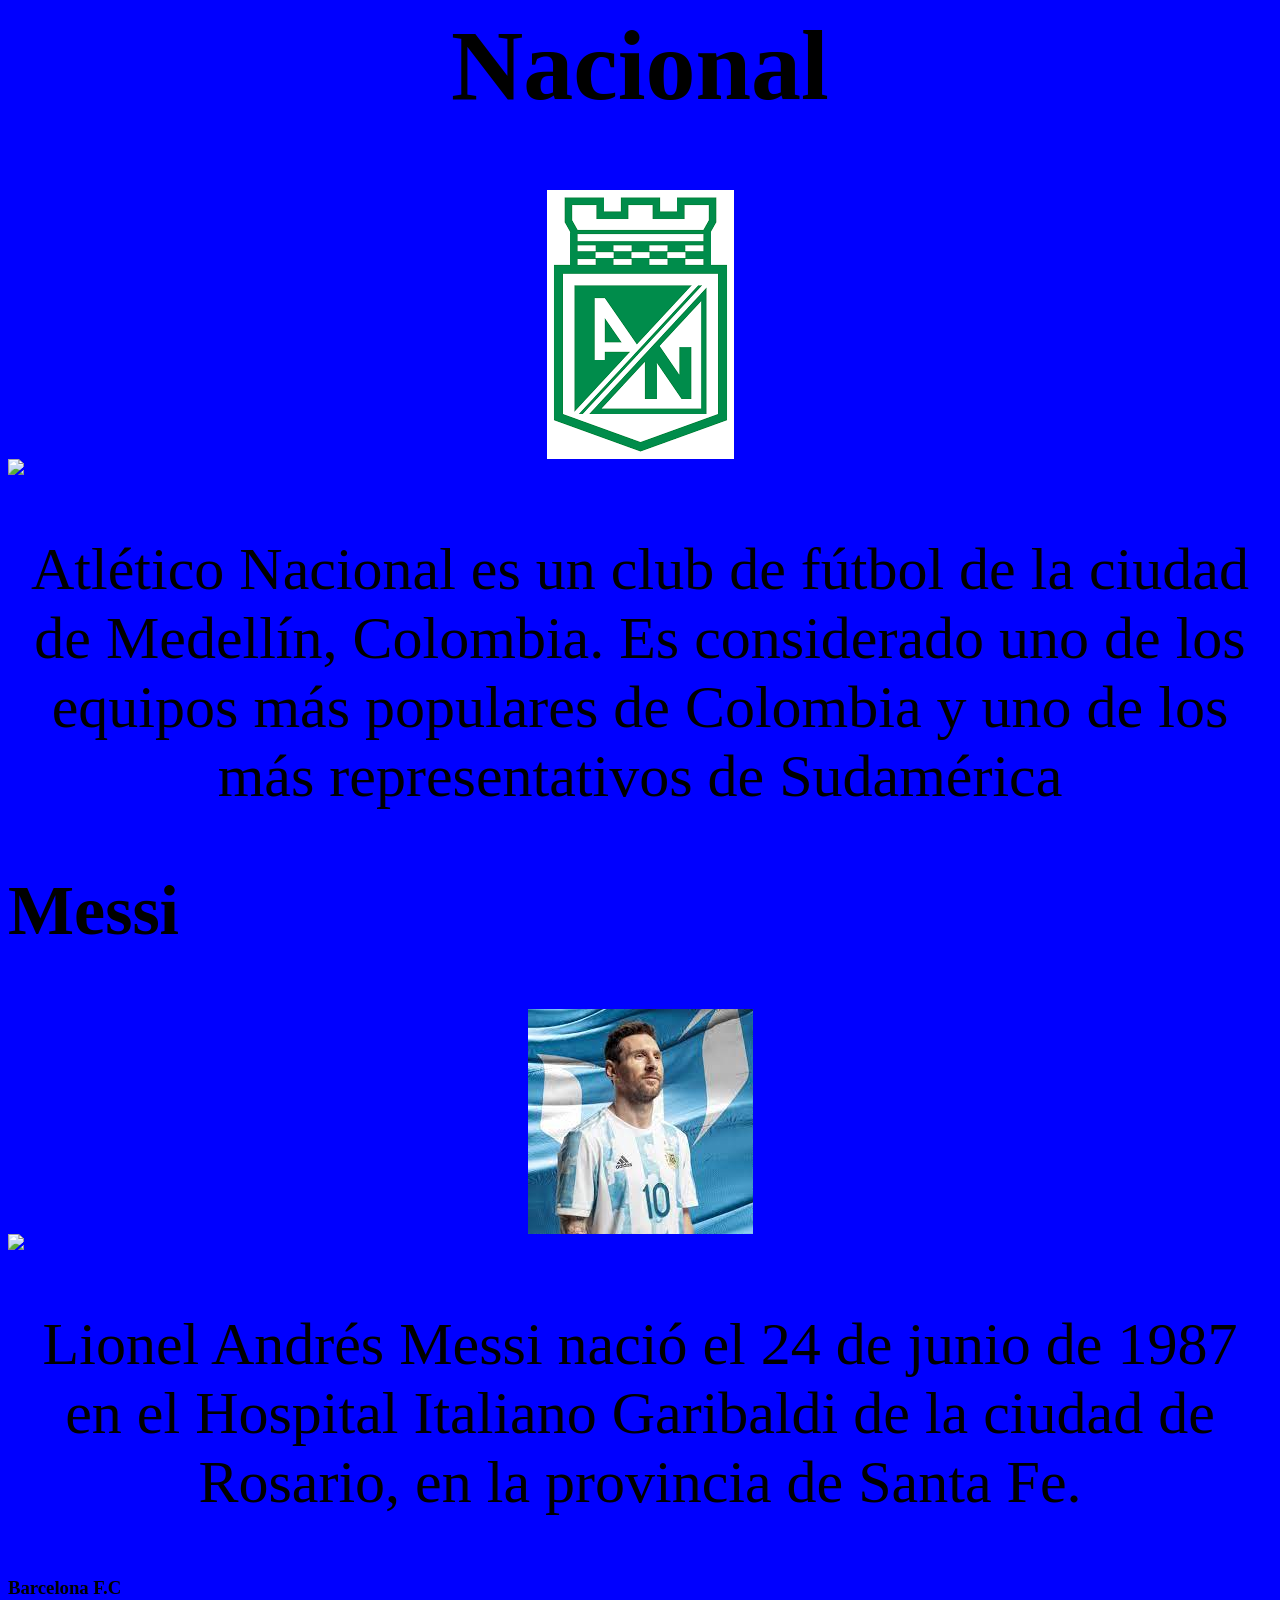
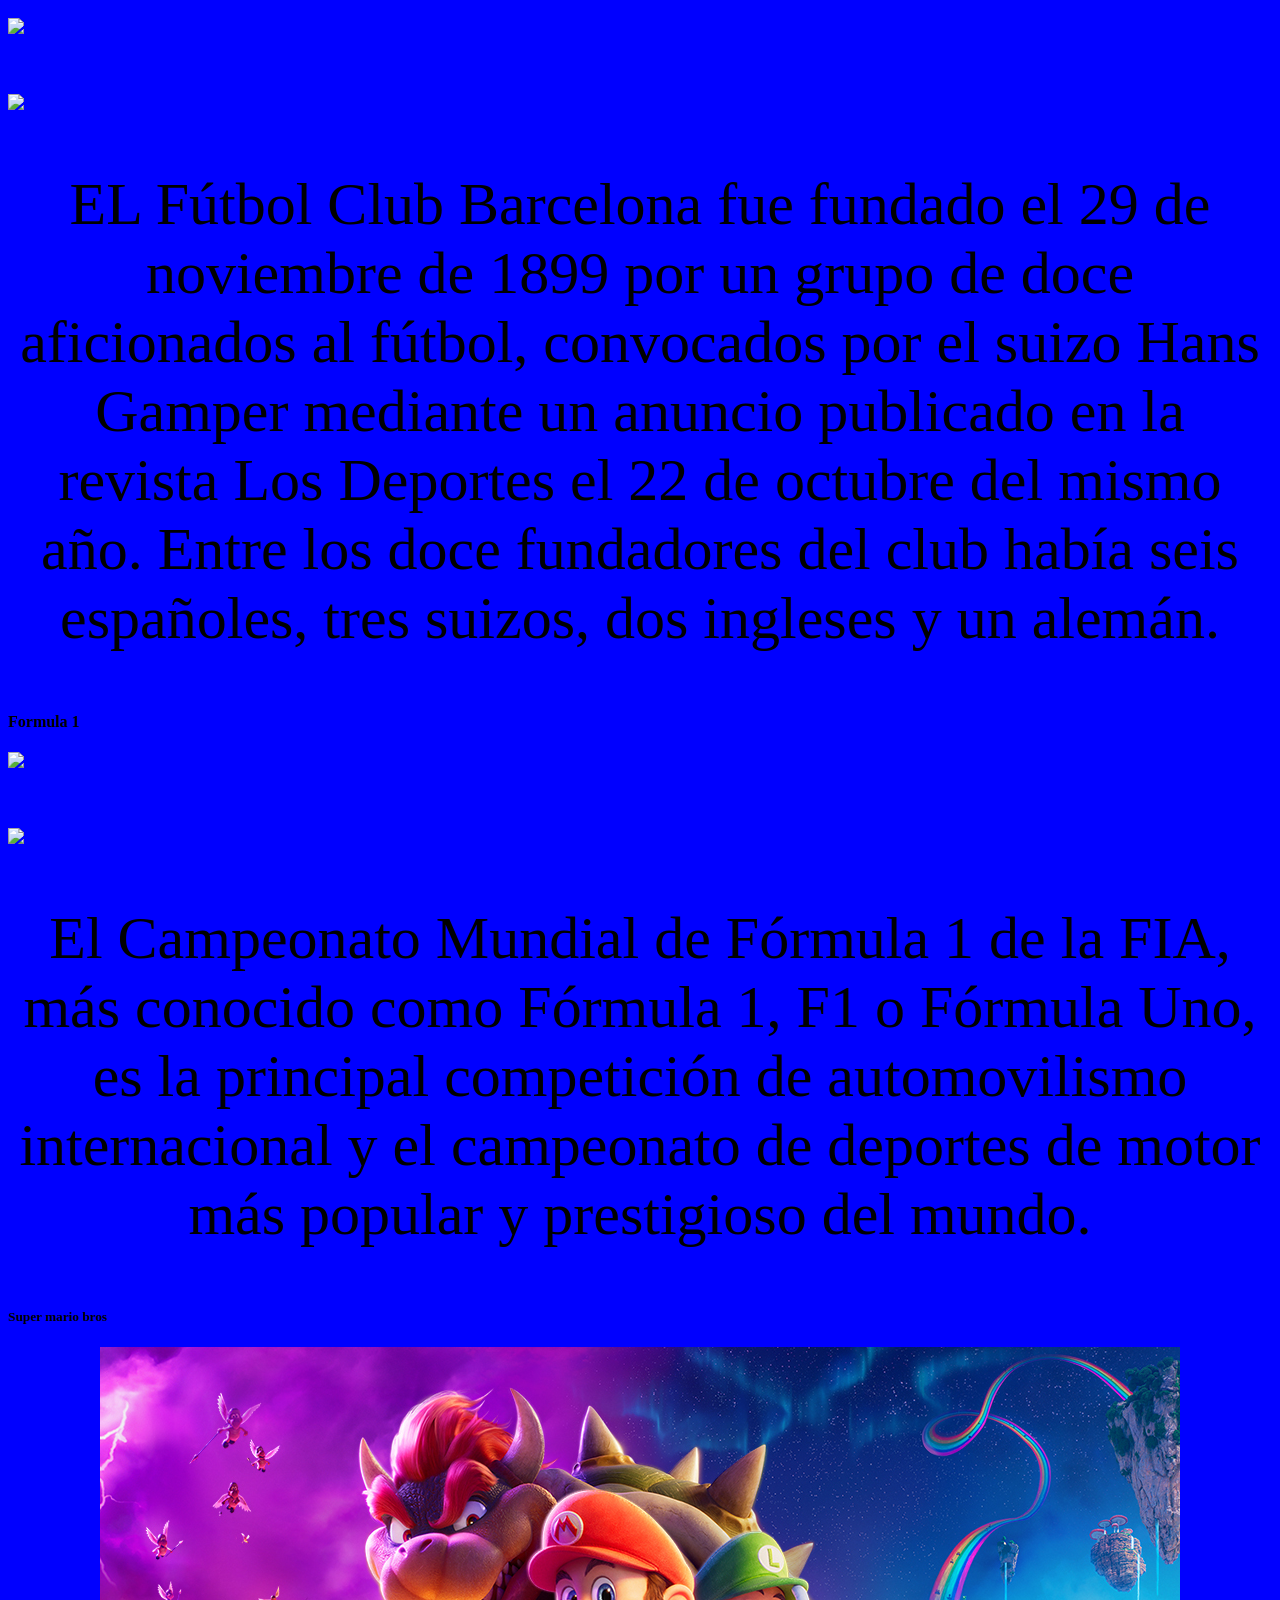
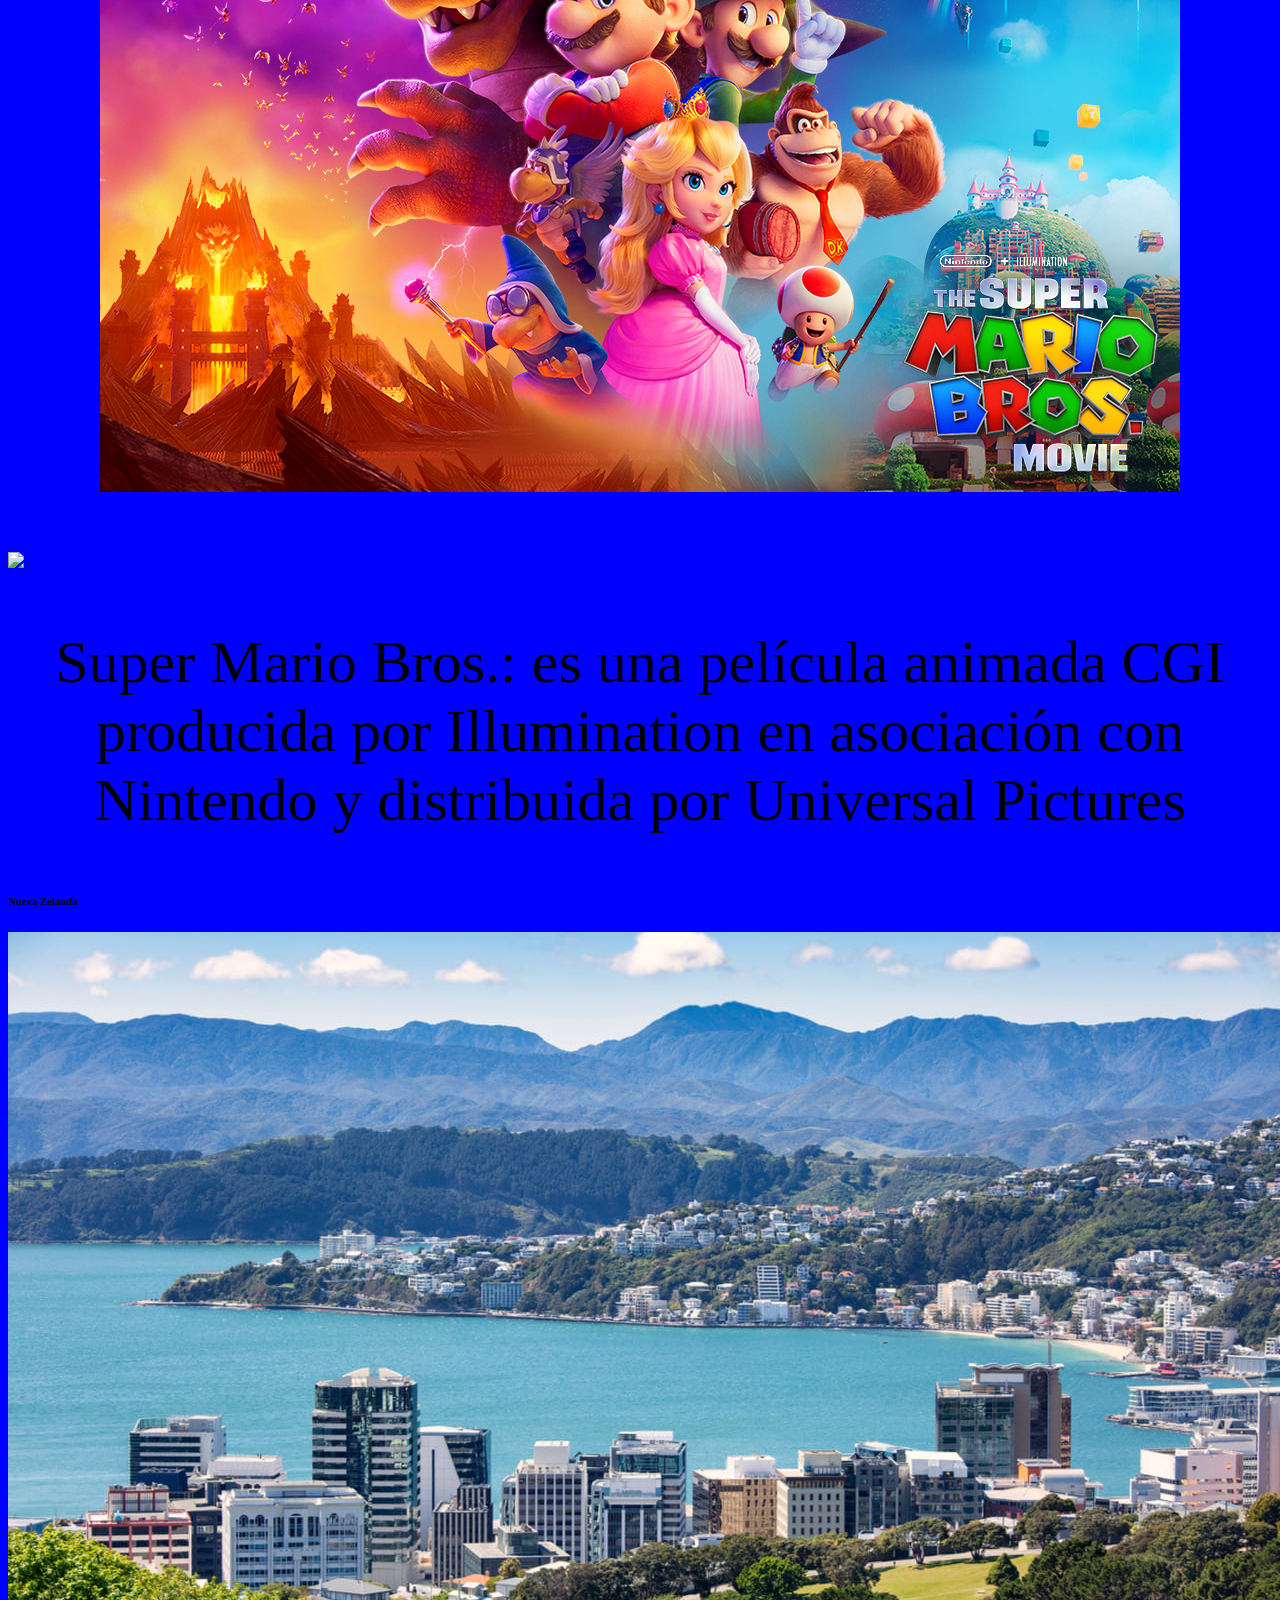
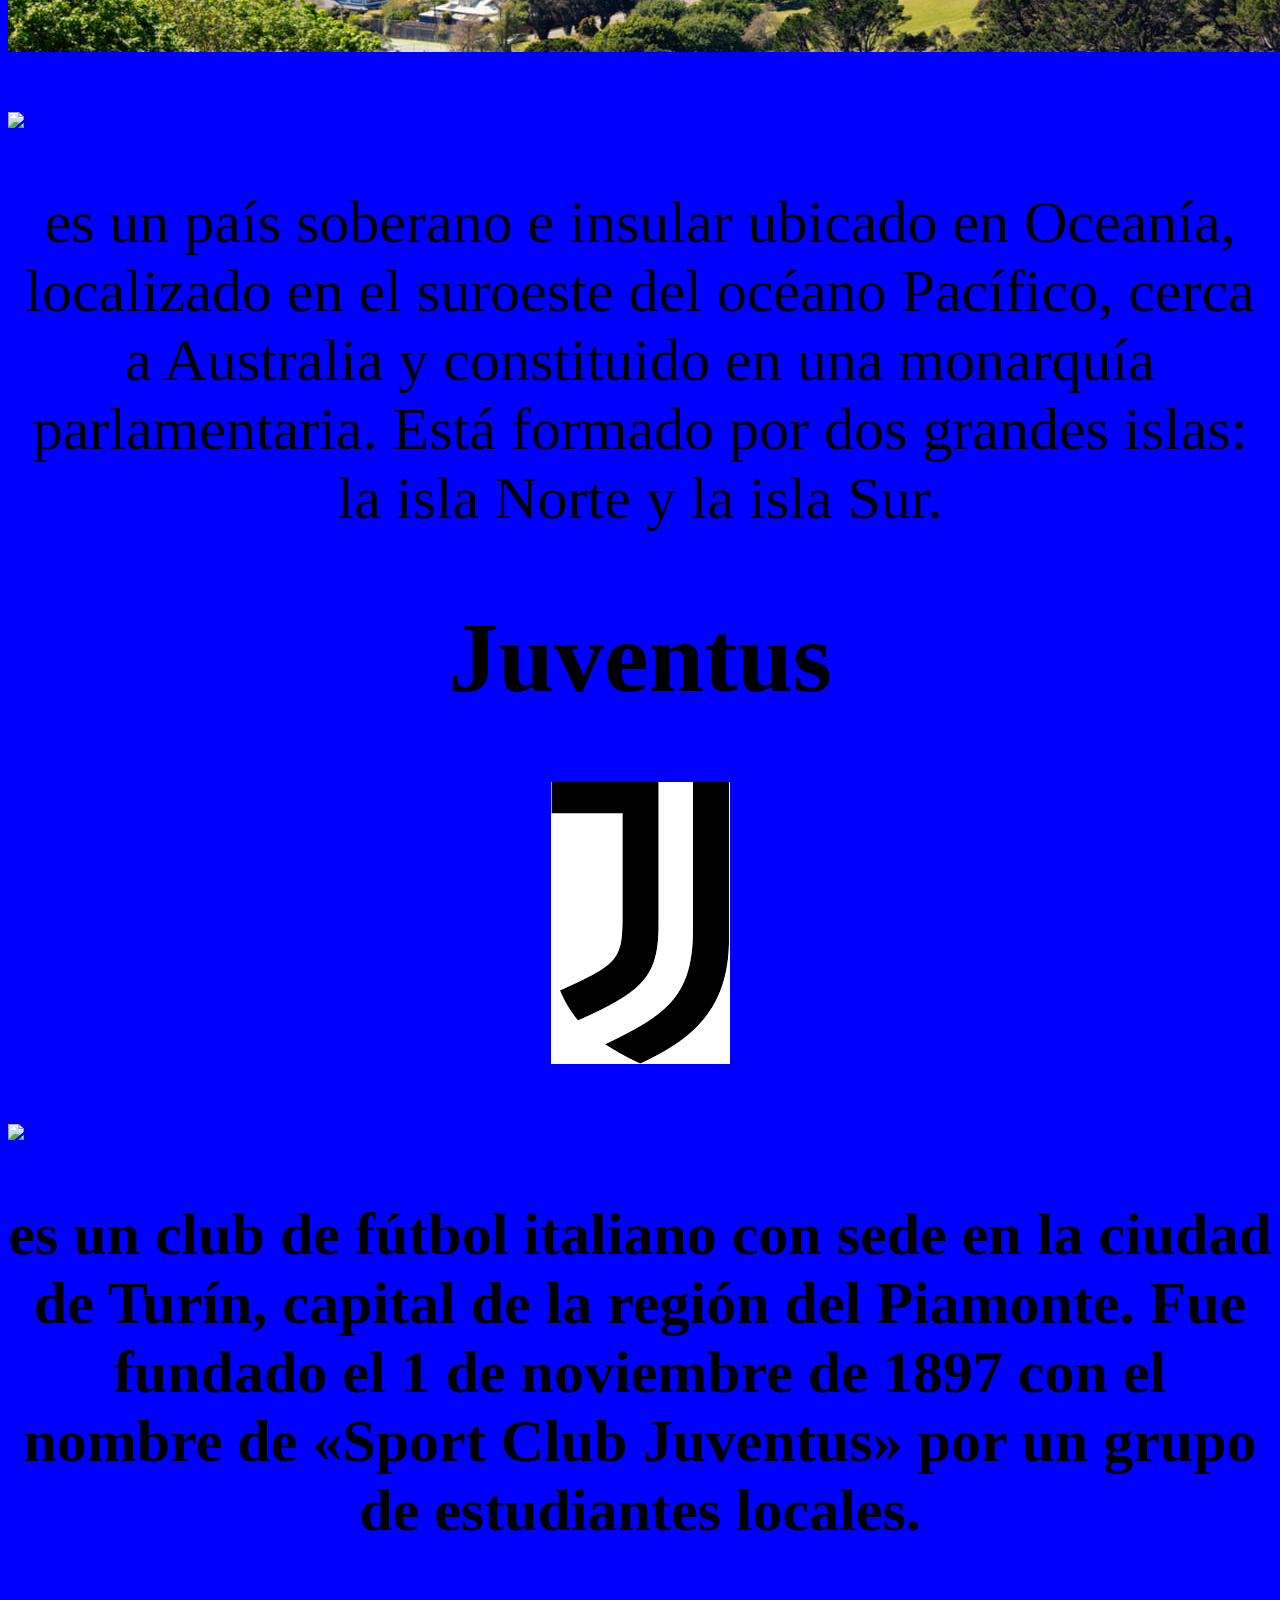
==== commit 181d5581: "Reto steam imagenes 4" ====
--- a/index.html
+++ b/index.html
@@ -57,13 +57,32 @@
            </p>
 
           <h5>Super mario bros</h5> 
-        <img src="imagenes/mar5io bros.jpg" usemap="#image-map"> <p>
+        <img src="imagenes/mario bros.jpg" usemap="#image-map"> <p>
             <img src="mario bros.jpg" usemap="#image-map">
       <map name="image-map">
     <area title="Mario bros" href="https://www.tycsports.com/gaming/super-mario-bros-la-pelicula-videojuegos-referencias-illumination-nintendo--id508077.html" coords="NaN" shape="circle">
 </map>
-<p id="parrafo5">Super Mario Bros.: La película (The Super Mario Bros. Movie en inglés) es una película animada CGI producida por Illumination en asociación con Nintendo y distribuida por Universal Pictures
+<p id="parrafo5">Super Mario Bros.: es una película animada CGI producida por Illumination en asociación con Nintendo y distribuida por Universal Pictures
   </p>
+
+  <h6>Nueva Zelanda</h6>
+  <img src="imagenes/nueva-zelanda.jpg" usemap="#image-map"> <p>
+<img src="nueva-zelanda.jpg" usemap="#image-map">
+<map name="image-map">
+    <area title="Nueva Zelanda" href="https://www.elagoradiario.com/agua/agua-y-ciudades/nueva-zelanda-se-hunde-sube-nivel-del-mar/" coords="636,268,34" shape="circle">
+</map>
+<p id="parrafo6">es un país soberano e insular ubicado en Oceanía, localizado en el suroeste del océano Pacífico, cerca a Australia y constituido en una monarquía parlamentaria. Está formado por dos grandes islas: la isla Norte y la isla Sur.
+</p>
+
+<h1>Juventus<h1>
+  <img src="imagenes/juventus.png" usemap="#image-map"> <p>
+      <img src="juventus.png" usemap="#image-map">
+
+      <map name="image-map">
+          <area title="Juventus" href="https://es.wikipedia.org/wiki/Juventus_de_Tur%C3%ADn" coords="5,51,70,6" shape="rect">
+      </map>
+      <p id="parrafo7">es un club de fútbol italiano con sede en la ciudad de Turín, capital de la región del Piamonte. Fue fundado el 1 de noviembre de 1897 con el nombre de «Sport Club Juventus» por un grupo de estudiantes locales.
+      </p>
 </body>
 </html>
 
--- a/style.css
+++ b/style.css
@@ -0,0 +1,20 @@
+body {
+  background-color: blue;
+}
+h1 {
+  text-align: center;
+  font-size: 100px;
+}
+h2 {
+  text-align: canter;
+  font-size: 70px;
+}
+p {
+  font-size: 60px;
+  text-align: center
+}
+img {
+  display:block;
+  margin-left: auto;
+  margin-right: auto;
+}
